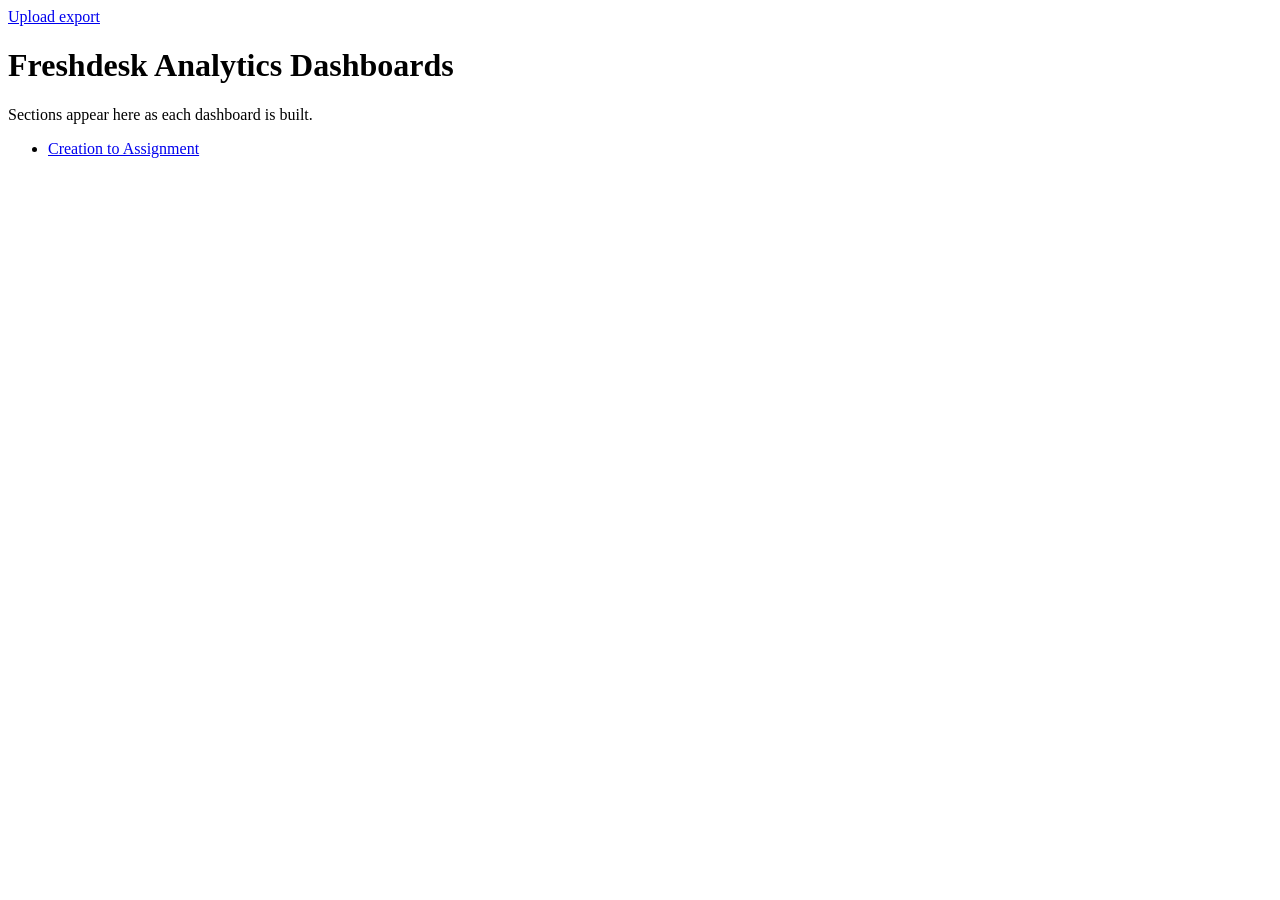
==== website/index.html @ 175f9724 "Initial commit: Freshdesk Analytics Dashboard Site Fresh start of the Freshdesk dashboard automation" ====
<!doctype html>
<html lang="en">
<head>
  <meta charset="utf-8" />
  <meta name="viewport" content="width=device-width, initial-scale=1" />
  <title>Freshdesk Analytics Dashboards</title>
  <link rel="stylesheet" href="/style.css" />
</head>
<body>
  <nav class="top-links">
    <a href="/upload/">Upload export</a>
  </nav>
  <header>
    <h1>Freshdesk Analytics Dashboards</h1>
    <p>Sections appear here as each dashboard is built.</p>
  </header>
  <main>
    <ul class="dashboard-list" id="dashboard-list"></ul>
    <p class="empty-state" id="empty-state">No dashboards yet — check back soon.</p>
  </main>

  <script>
    // Add an entry here each time a new dashboard section ships.
    const dashboards = [
      { name: "Creation to Assignment", href: "/dashboards/creation-to-assignment/" },
    ];

    const list = document.getElementById("dashboard-list");
    const emptyState = document.getElementById("empty-state");

    if (dashboards.length > 0) {
      emptyState.remove();
      for (const d of dashboards) {
        const li = document.createElement("li");
        const a = document.createElement("a");
        a.href = d.href;
        a.textContent = d.name;
        li.appendChild(a);
        list.appendChild(li);
      }
    }
  </script>
</body>
</html>
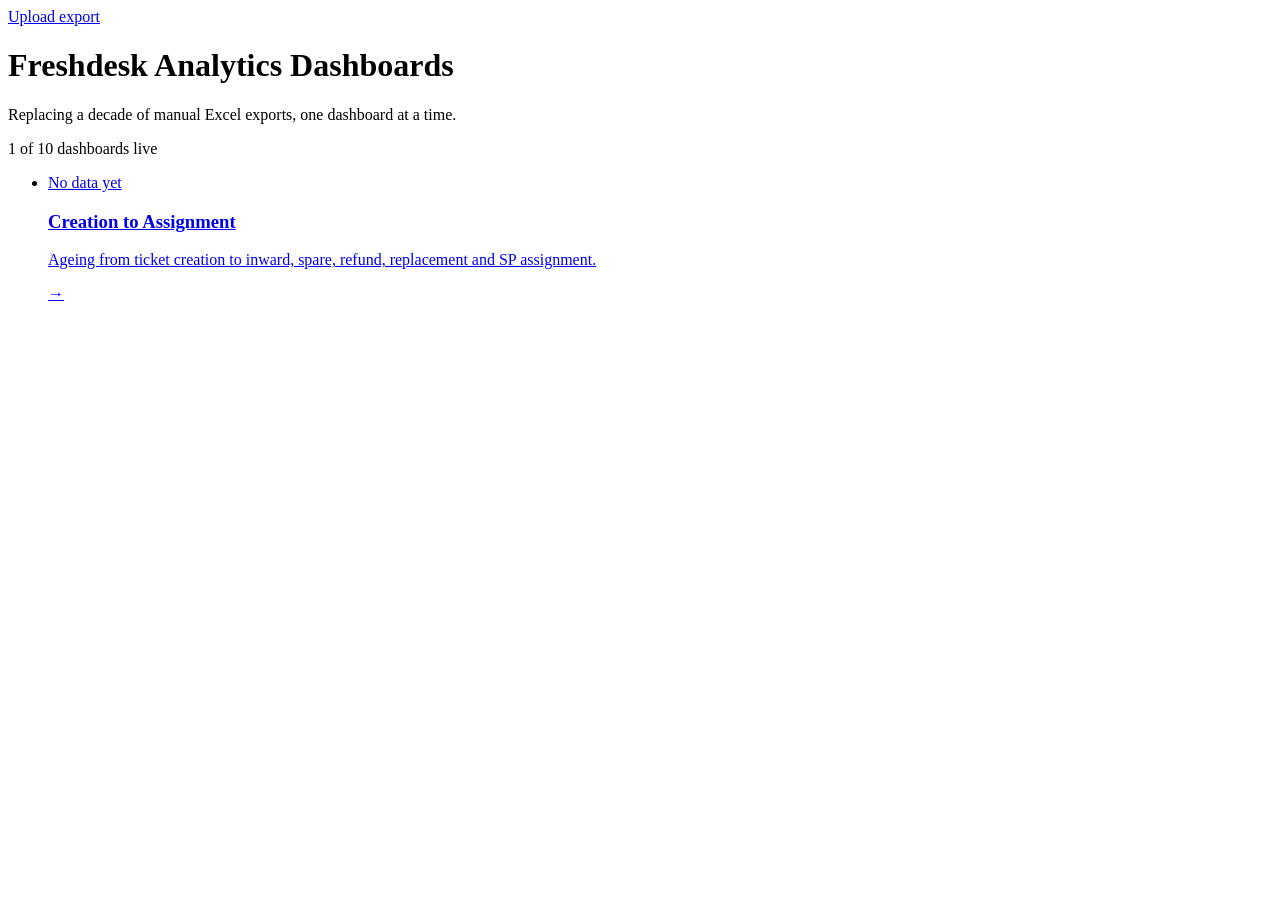
==== commit 157e6f02: "Redesign homepage with colored dashboard cards and live status badges Cards now cycle through a smal" ====
--- a/website/index.html
+++ b/website/index.html
@@ -11,8 +11,9 @@
     <a href="/upload/">Upload export</a>
   </nav>
   <header>
-    <h1>Freshdesk Analytics Dashboards</h1>
-    <p>Sections appear here as each dashboard is built.</p>
+    <h1>Freshdesk <span class="accent-text">Analytics</span> Dashboards</h1>
+    <p>Replacing a decade of manual Excel exports, one dashboard at a time.</p>
+    <div class="progress-pill" id="progress-pill"></div>
   </header>
   <main>
     <ul class="dashboard-list" id="dashboard-list"></ul>
@@ -20,24 +21,86 @@
   </main>
 
   <script>
-    // Add an entry here each time a new dashboard section ships.
+    // Add an entry here each time a new dashboard section ships. `id` must
+    // match the transform script's PROCESSED_PREFIX suffix (the name used
+    // in /api/dashboards/<id>), so the "data through" badge can look it up.
     const dashboards = [
-      { name: "Creation to Assignment", href: "/dashboards/creation-to-assignment/" },
+      {
+        id: "creation-to-assignment",
+        name: "Creation to Assignment",
+        href: "/dashboards/creation-to-assignment/",
+        description: "Ageing from ticket creation to inward, spare, refund, replacement and SP assignment.",
+      },
+    ];
+
+    // Total planned per the project roadmap (see CLAUDE.md) — used only for
+    // the "X of 10 live" pill, purely informational.
+    const TOTAL_PLANNED = 10;
+
+    const ACCENTS = [
+      "var(--accent-blue)",
+      "var(--accent-violet)",
+      "var(--accent-teal)",
+      "var(--accent-coral)",
+      "var(--accent-pink)",
     ];
 
     const list = document.getElementById("dashboard-list");
     const emptyState = document.getElementById("empty-state");
+    const progressPill = document.getElementById("progress-pill");
+
+    progressPill.textContent = `${dashboards.length} of ${TOTAL_PLANNED} dashboards live`;
 
     if (dashboards.length > 0) {
       emptyState.remove();
-      for (const d of dashboards) {
+      dashboards.forEach((d, i) => {
         const li = document.createElement("li");
+        li.className = "dashboard-card";
+        li.style.setProperty("--card-accent", ACCENTS[i % ACCENTS.length]);
+        li.style.animationDelay = `${i * 60}ms`;
+
         const a = document.createElement("a");
         a.href = d.href;
-        a.textContent = d.name;
+
+        const top = document.createElement("div");
+        top.className = "card-top";
+        const dot = document.createElement("span");
+        dot.className = "card-dot";
+        const status = document.createElement("span");
+        status.className = "card-status";
+        status.id = `status-${d.id}`;
+        status.textContent = "Checking data…";
+        top.appendChild(dot);
+        top.appendChild(status);
+
+        const title = document.createElement("h3");
+        title.textContent = d.name;
+
+        const desc = document.createElement("p");
+        desc.className = "card-desc";
+        desc.textContent = d.description || "";
+
+        const arrow = document.createElement("span");
+        arrow.className = "card-arrow";
+        arrow.textContent = "→";
+
+        a.appendChild(top);
+        a.appendChild(title);
+        a.appendChild(desc);
+        a.appendChild(arrow);
         li.appendChild(a);
         list.appendChild(li);
-      }
+
+        fetch(`/api/dashboards/${d.id}`)
+          .then((r) => (r.ok ? r.json() : Promise.reject()))
+          .then((data) => {
+            const latest = data.months && data.months[data.months.length - 1];
+            status.textContent = latest ? `Data through ${latest}` : "No data yet";
+          })
+          .catch(() => {
+            status.textContent = "No data yet";
+          });
+      });
     }
   </script>
 </body>
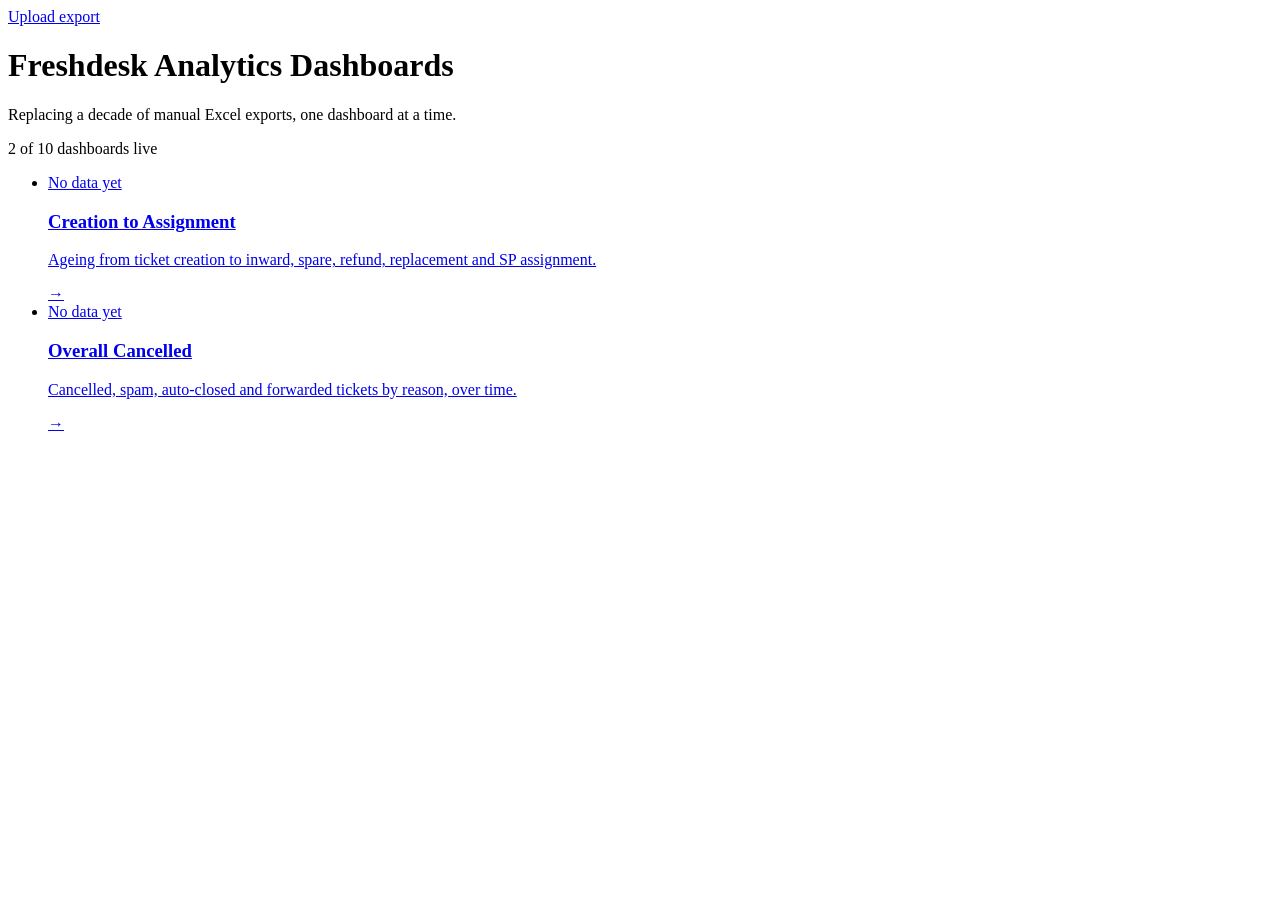
==== commit 1e82c3e8: "Add Overall Cancelled card and placeholder page Navigation and the empty state only -- the grid land" ====
--- a/website/index.html
+++ b/website/index.html
@@ -30,6 +30,12 @@
         name: "Creation to Assignment",
         href: "/dashboards/creation-to-assignment/",
         description: "Ageing from ticket creation to inward, spare, refund, replacement and SP assignment.",
+      },
+      {
+        id: "overall-cancelled",
+        name: "Overall Cancelled",
+        href: "/dashboards/overall-cancelled/",
+        description: "Cancelled, spam, auto-closed and forwarded tickets by reason, over time.",
       },
     ];
 
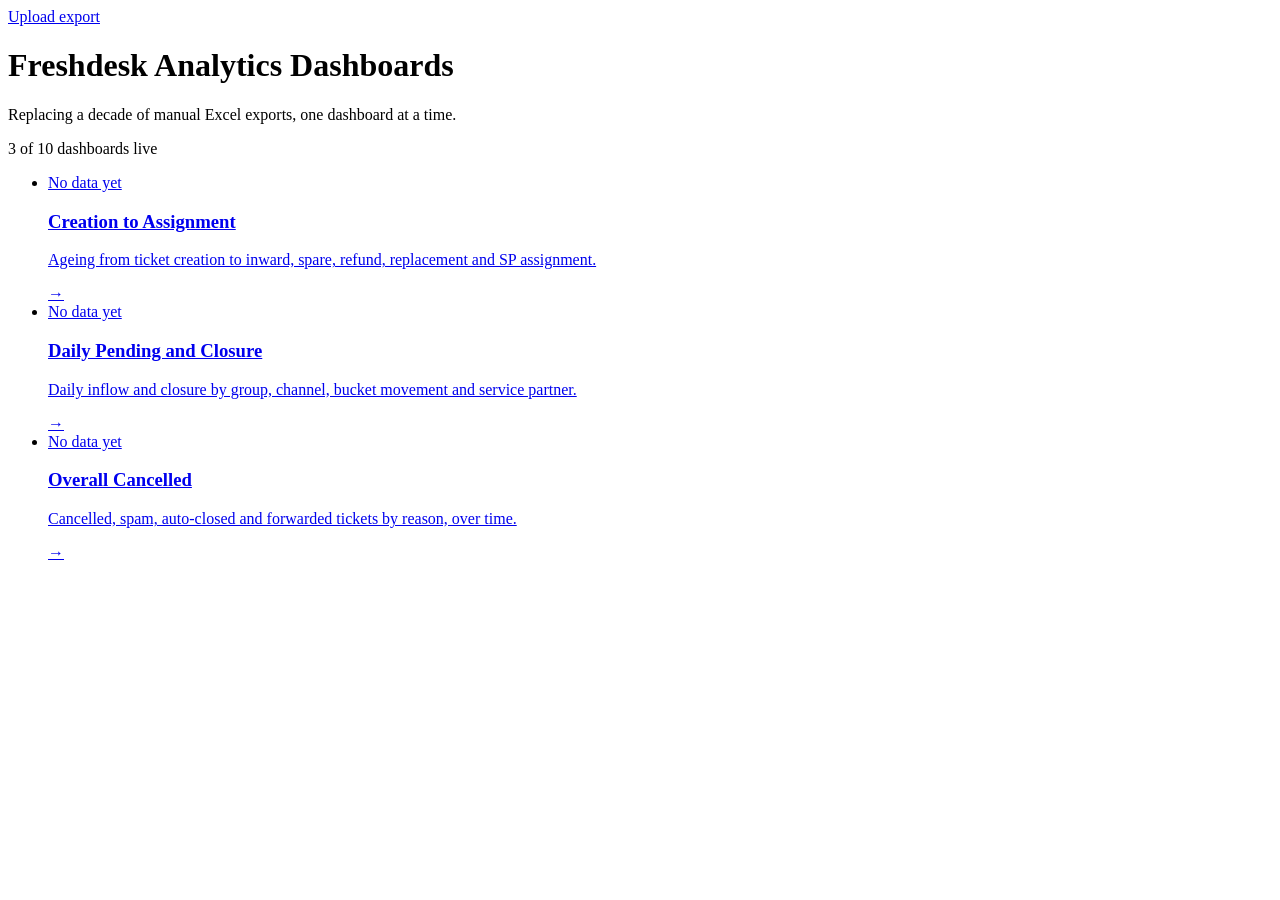
==== commit 66ee1a89: "Add Dashboard 3: Daily Pending and Closure Seven blocks per month -- inflow by group, by bucket move" ====
--- a/website/index.html
+++ b/website/index.html
@@ -30,6 +30,12 @@
         name: "Creation to Assignment",
         href: "/dashboards/creation-to-assignment/",
         description: "Ageing from ticket creation to inward, spare, refund, replacement and SP assignment.",
+      },
+      {
+        id: "daily-pending-closure",
+        name: "Daily Pending and Closure",
+        href: "/dashboards/daily-pending-closure/",
+        description: "Daily inflow and closure by group, channel, bucket movement and service partner.",
       },
       {
         id: "overall-cancelled",
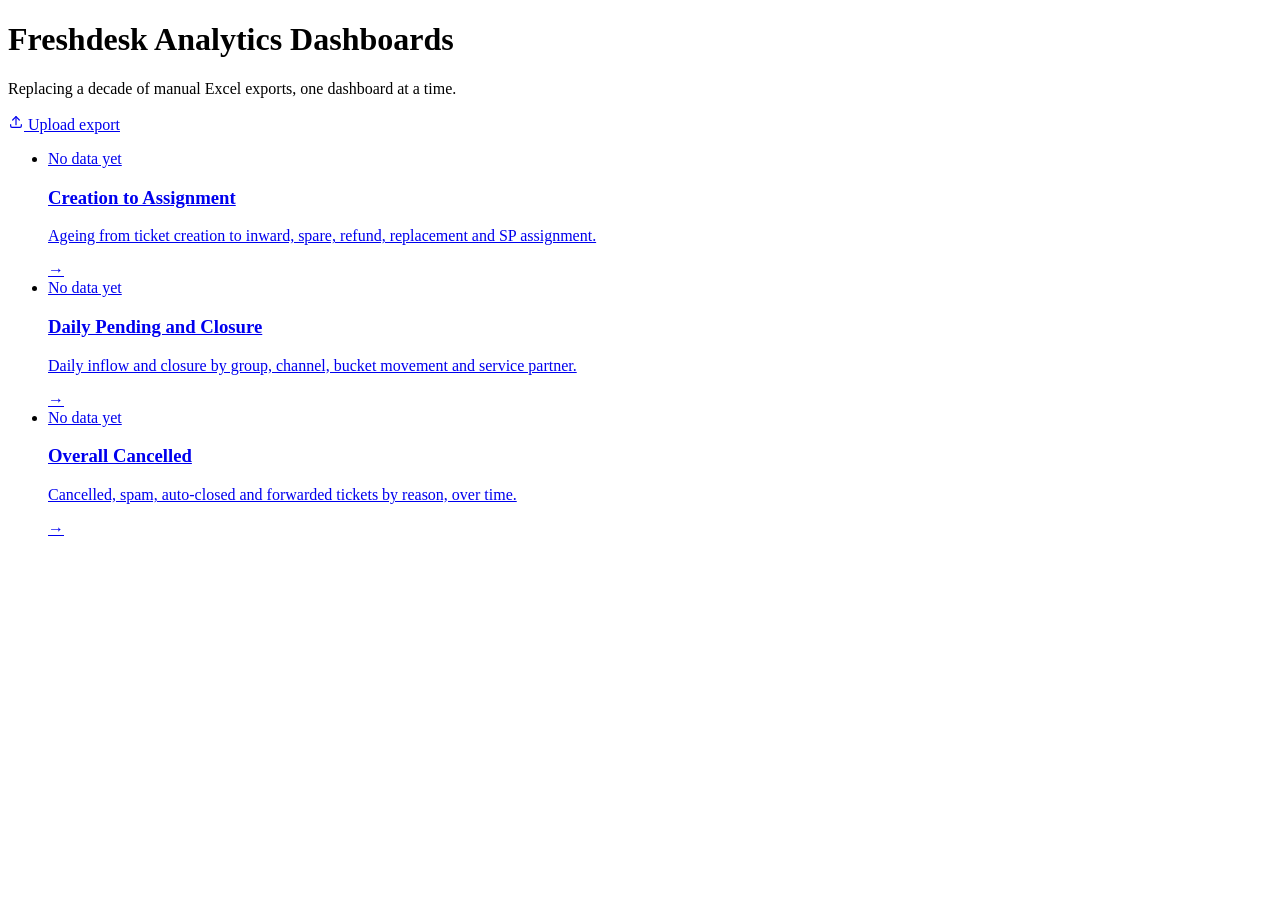
==== commit 38a8e1d2: "Move upload to the homepage; choose which dashboards to rebuild The upload link sat in the top nav o" ====
--- a/website/index.html
+++ b/website/index.html
@@ -7,13 +7,23 @@
   <link rel="stylesheet" href="/style.css" />
 </head>
 <body>
-  <nav class="top-links">
-    <a href="/upload/">Upload export</a>
-  </nav>
   <header>
     <h1>Freshdesk <span class="accent-text">Analytics</span> Dashboards</h1>
     <p>Replacing a decade of manual Excel exports, one dashboard at a time.</p>
-    <div class="progress-pill" id="progress-pill"></div>
+    <!-- The only route to /upload. It used to sit in the top nav of every page,
+         one slip away while reading a report -- and an upload REPLACES the whole
+         dataset, so it belongs somewhere you arrive at deliberately. -->
+    <div class="header-actions">
+      <a class="upload-cta" href="/upload/">
+        <svg width="16" height="16" viewBox="0 0 24 24" fill="none" stroke="currentColor"
+             stroke-width="1.8" stroke-linecap="round" stroke-linejoin="round" aria-hidden="true">
+          <path d="M12 16V4" />
+          <path d="m7 9 5-5 5 5" />
+          <path d="M4 16v2a2 2 0 0 0 2 2h12a2 2 0 0 0 2-2v-2" />
+        </svg>
+        Upload export
+      </a>
+    </div>
   </header>
   <main>
     <ul class="dashboard-list" id="dashboard-list"></ul>
@@ -45,10 +55,6 @@
       },
     ];
 
-    // Total planned per the project roadmap (see CLAUDE.md) — used only for
-    // the "X of 10 live" pill, purely informational.
-    const TOTAL_PLANNED = 10;
-
     const ACCENTS = [
       "var(--accent-blue)",
       "var(--accent-violet)",
@@ -59,9 +65,6 @@
 
     const list = document.getElementById("dashboard-list");
     const emptyState = document.getElementById("empty-state");
-    const progressPill = document.getElementById("progress-pill");
-
-    progressPill.textContent = `${dashboards.length} of ${TOTAL_PLANNED} dashboards live`;
 
     if (dashboards.length > 0) {
       emptyState.remove();
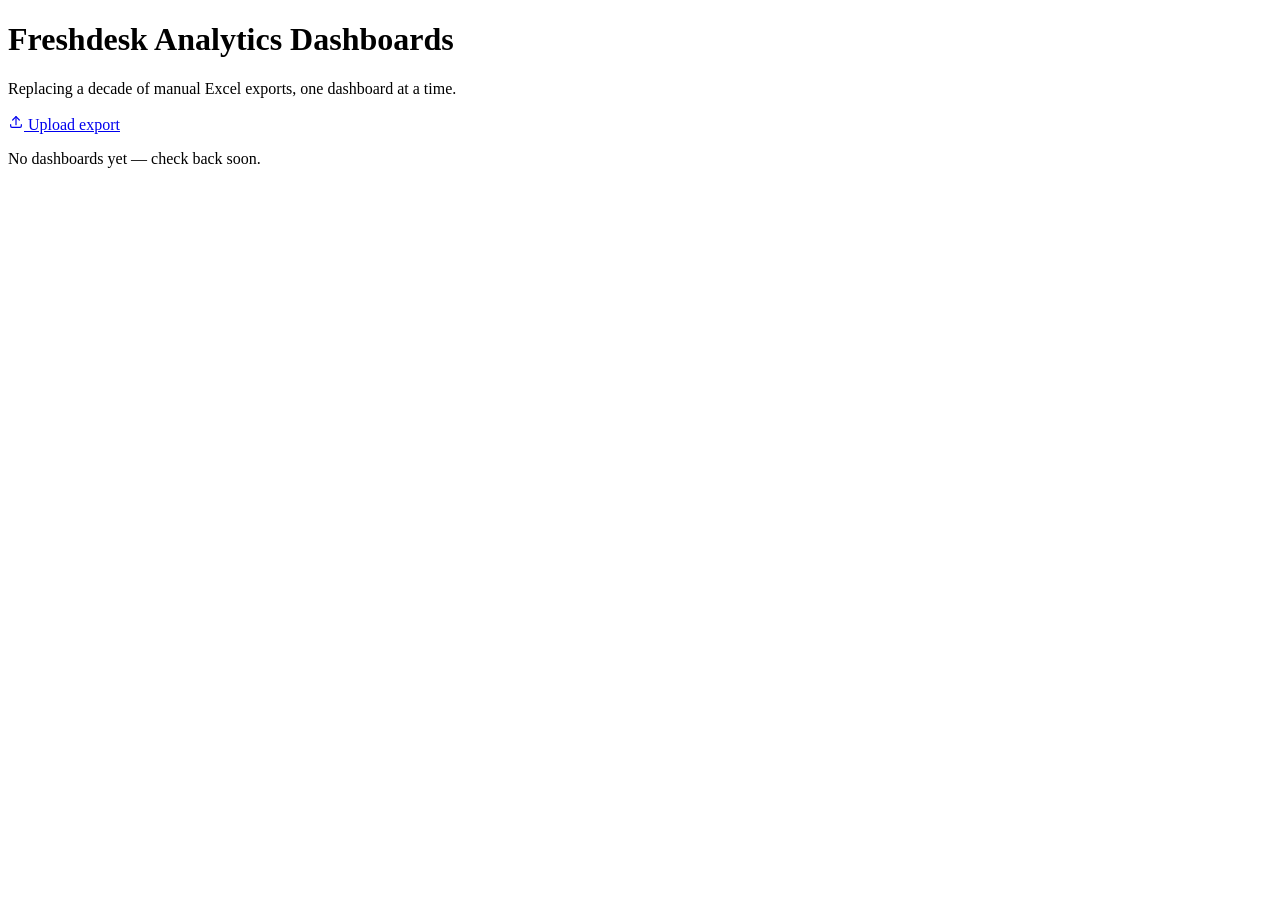
==== commit 39dedd28: "Add a Dashboards menu to the nav bar and style the nav as buttons The nav was one default-looking bl" ====
--- a/website/index.html
+++ b/website/index.html
@@ -5,6 +5,7 @@
   <meta name="viewport" content="width=device-width, initial-scale=1" />
   <title>Freshdesk Analytics Dashboards</title>
   <link rel="stylesheet" href="/style.css" />
+  <script src="/nav.js"></script>
 </head>
 <body>
   <header>
@@ -31,37 +32,13 @@
   </main>
 
   <script>
-    // Add an entry here each time a new dashboard section ships. `id` must
-    // match the transform script's PROCESSED_PREFIX suffix (the name used
-    // in /api/dashboards/<id>), so the "data through" badge can look it up.
-    const dashboards = [
-      {
-        id: "creation-to-assignment",
-        name: "Creation to Assignment",
-        href: "/dashboards/creation-to-assignment/",
-        description: "Ageing from ticket creation to inward, spare, refund, replacement and SP assignment.",
-      },
-      {
-        id: "daily-pending-closure",
-        name: "Daily Pending and Closure",
-        href: "/dashboards/daily-pending-closure/",
-        description: "Daily inflow and closure by group, channel, bucket movement and service partner.",
-      },
-      {
-        id: "overall-cancelled",
-        name: "Overall Cancelled",
-        href: "/dashboards/overall-cancelled/",
-        description: "Cancelled, spam, auto-closed and forwarded tickets by reason, over time.",
-      },
-    ];
-
-    const ACCENTS = [
-      "var(--accent-blue)",
-      "var(--accent-violet)",
-      "var(--accent-teal)",
-      "var(--accent-coral)",
-      "var(--accent-pink)",
-    ];
+    // Both lists live in /nav.js, which every page loads, so a new dashboard
+    // is one entry there rather than an edit here AND in four navs that then
+    // disagree about what exists.
+    // Defaulted, so a nav.js that fails to load leaves the empty state
+    // showing rather than throwing and leaving a blank page.
+    const dashboards = window.DASHBOARDS || [];
+    const ACCENTS = window.DASHBOARD_ACCENTS || ["var(--accent-blue)"];
 
     const list = document.getElementById("dashboard-list");
     const emptyState = document.getElementById("empty-state");
